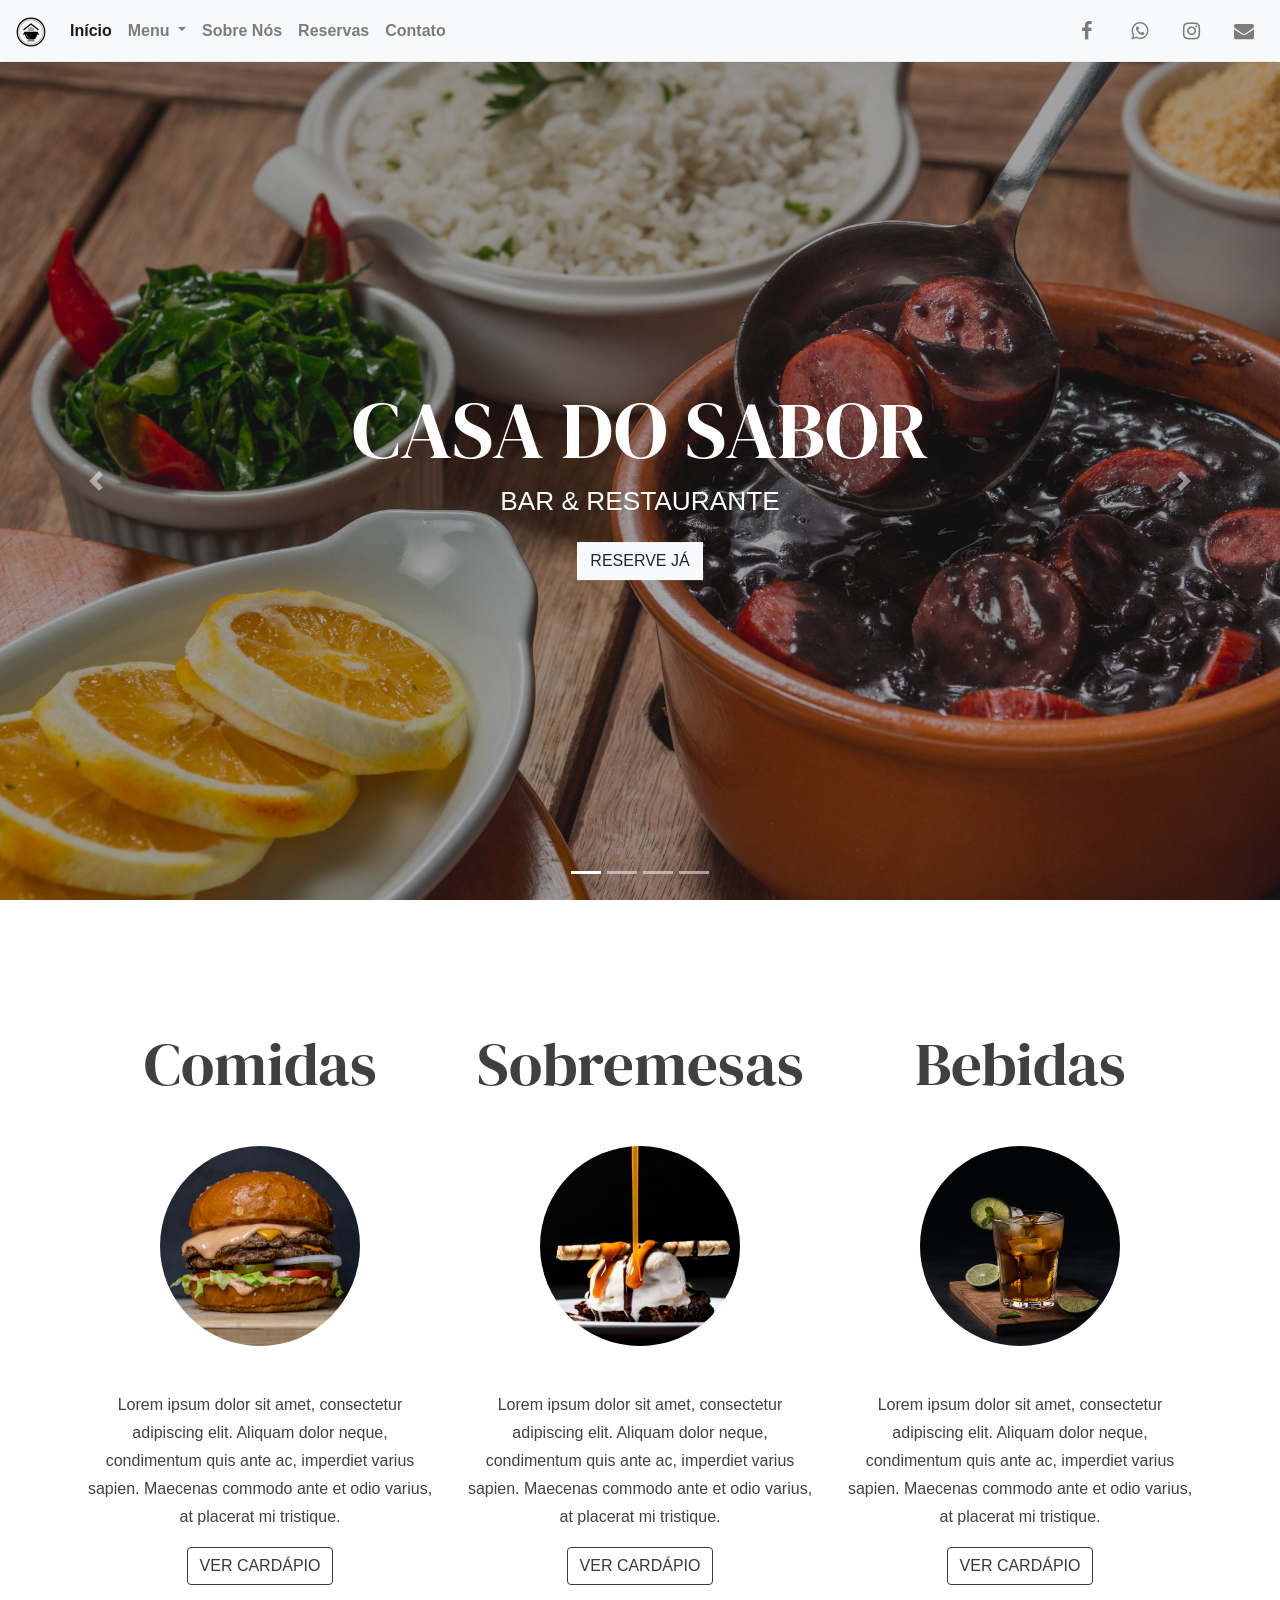
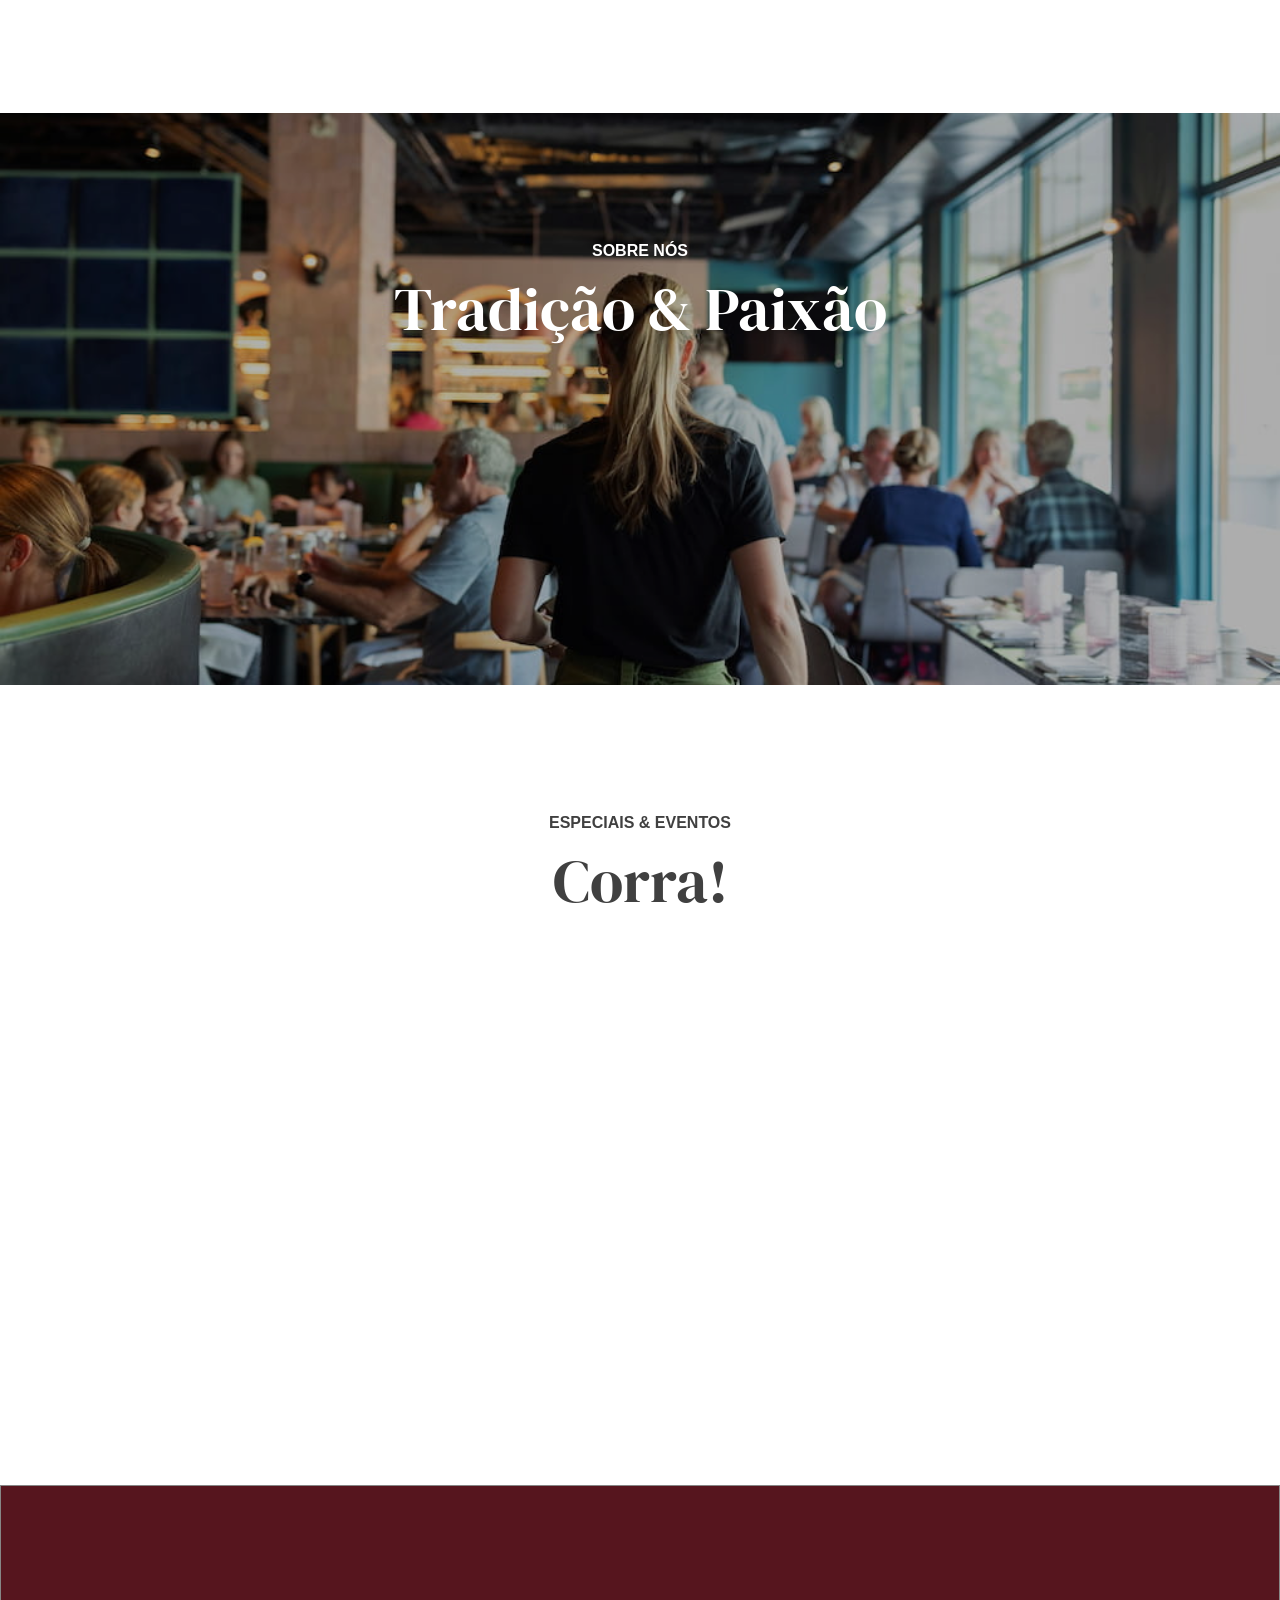
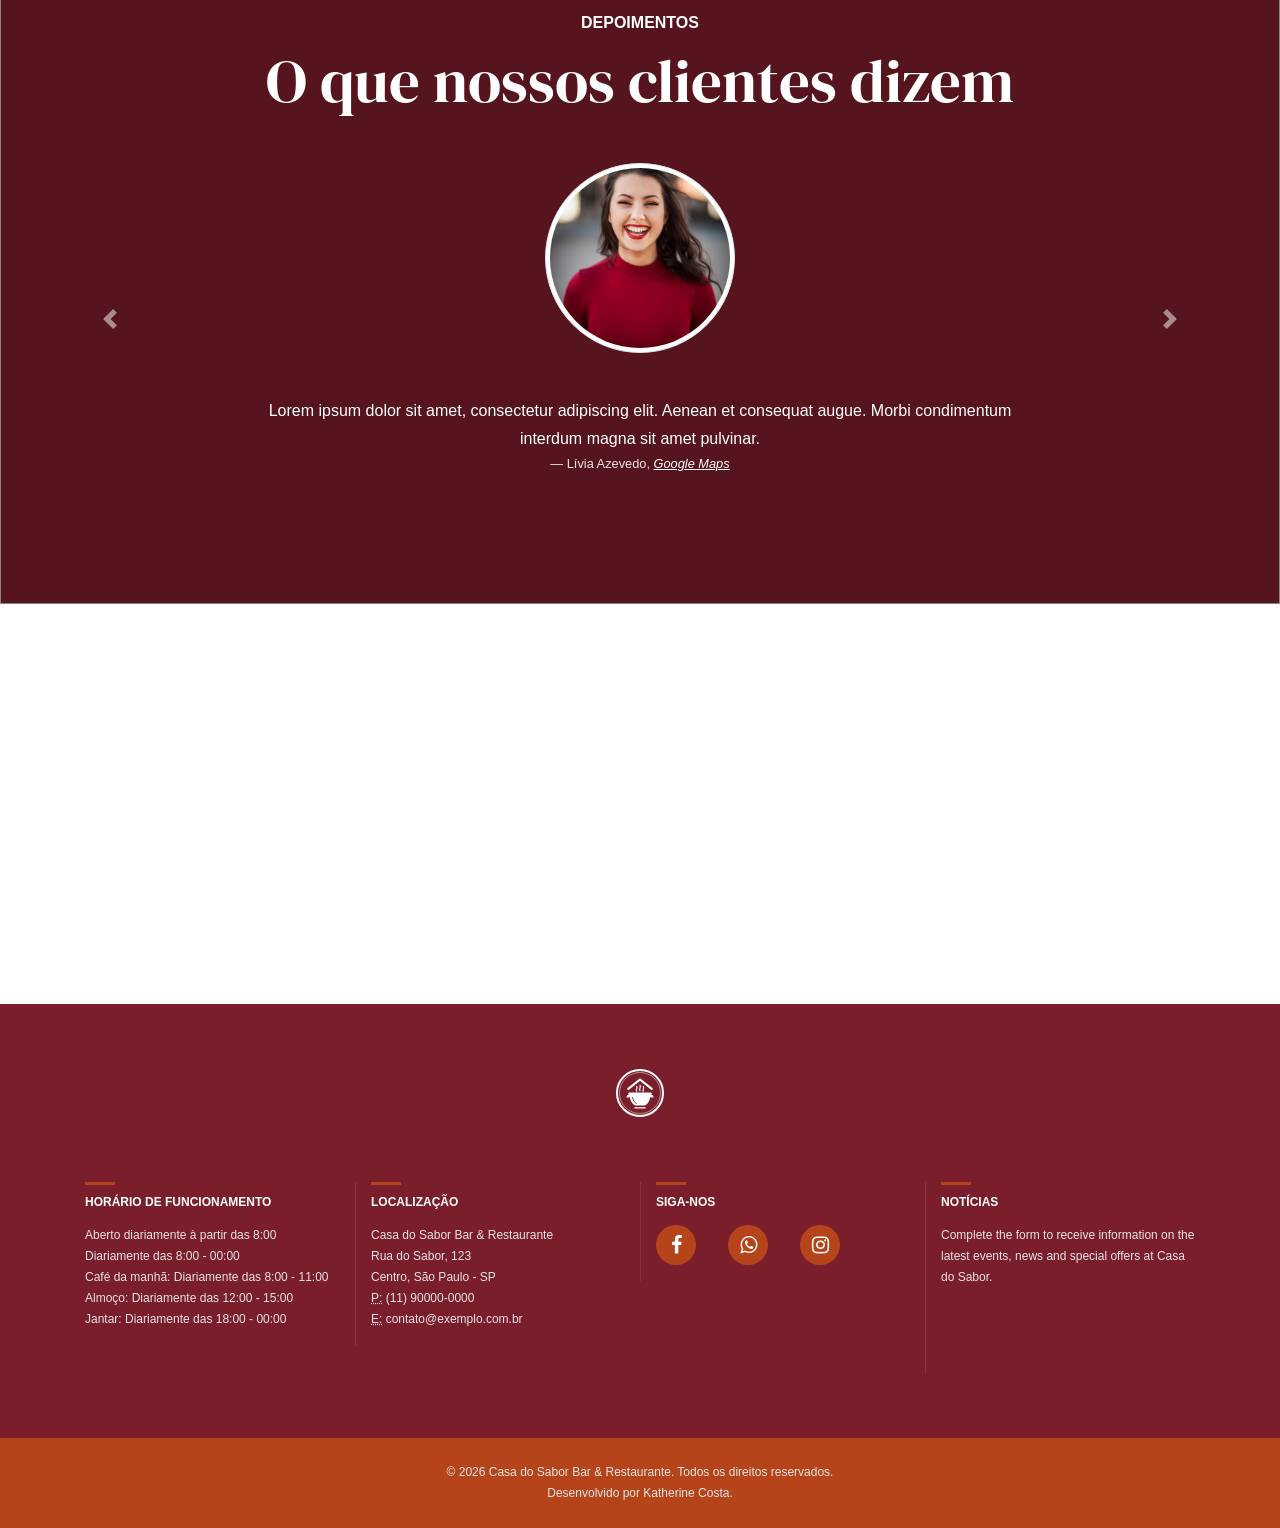
==== index.html @ 22d13a18 "Adding Website Files" ====
<!doctype html>
<html lang="en">
  <head>
    <!-- Required meta tags -->
    <meta charset="utf-8">
    <meta name="viewport" content="width=device-width, initial-scale=1, shrink-to-fit=no">
    <title>Casa do Sabor Bar &amp; Restaurante</title>
    <!-- Web app manifest -->
    <link rel='manifest' href='manifest.json'>
    <!-- Favicon -->
    <link rel="icon" type="image/png" sizes="32x32" href="media/brand/favicon-32x32.png">
    <link rel="icon" type="image/svg+xml" href="media/brand/favicon.svg">
    <link rel="apple-touch-icon" href="media/brand/apple-touch-icon.png">
    <!-- Font Awesome -->
    <link rel="stylesheet" href="https://cdnjs.cloudflare.com/ajax/libs/font-awesome/4.7.0/css/font-awesome.min.css">
    <!-- Google Fonts -->
    <link href="https://fonts.googleapis.com/css?family=DM+Serif+Display" rel="stylesheet">
    <!-- Bootstrap -->
    <link rel="stylesheet" href="css/bootstrap.css">
    <!-- Animate.css -->
    <link rel="stylesheet" href="css/animate.css">
    <!-- Default stylesheet -->
    <link rel="stylesheet" href="css/main.css">
  </head>
  <body id="top">
    <header>
      <!-- NAVBAR -->
      <nav class="navbar navbar-expand-lg navbar-light bg-light fixed-top">
        <a class="navbar-brand animated pulse" href="#">
          <img src="media/brand/logo-dark.svg" width="30" height="30" alt="Logo">
        </a>
        <button class="navbar-toggler" type="button" data-toggle="collapse" data-target="#navbarNav" aria-controls="navbarNav" aria-expanded="false" aria-label="Toggle navigation">
          <span class="navbar-toggler-icon"></span>
        </button>
        <div class="collapse navbar-collapse text-center" id="navbarNav">
          <ul class="navbar-nav">
            <li class="nav-item active">
              <a class="nav-link" href="#">Início <span class="sr-only">(current)</span></a>
            </li>
            <li class="nav-item dropdown">
              <a class="nav-link dropdown-toggle" href="pages/food.html" id="navbarDropdown" role="button" data-toggle="dropdown" aria-haspopup="true" aria-expanded="false">
                Menu
              </a>
              <div class="dropdown-menu text-center text-lg-left" aria-labelledby="navbarDropdown">
                <a class="dropdown-item" href="pages/food.html">Comidas</a>
                <a class="dropdown-item" href="pages/desserts.html">Sobremesas</a>
                <a class="dropdown-item" href="pages/drinks.html">Bebidas</a>
              </div>
            </li>
            <li class="nav-item">
              <a class="nav-link" href="pages/about.html">Sobre Nós</a>
            </li>
           <!-- <li class="nav-item">
              <a class="nav-link" href="pages/album.html">Álbum</a>
            </li> -->
            <li class="nav-item">
              <a class="nav-link" href="pages/reservations.html">Reservas</a>
            </li>
            <li class="nav-item">
              <a class="nav-link" href="pages/contact.html">Contato</a>
            </li>
          </ul>
          <div class="ml-auto">
            <a class="nav-social mr-2" href="https://www.facebook.com/"><i class="fa fa-facebook" aria-hidden="true"></i></a>
            <a class="nav-social mr-2" href="#"><i class="fa fa-whatsapp" aria-hidden="true"></i></a>
            <a class="nav-social mr-2" href="#"><i class="fa fa-instagram" aria-hidden="true"></i></a>
            <a class="nav-social" href="mailto:contato@exemplo.com.br"><i class="fa fa-envelope" aria-hidden="true"></i></a>
          </div>
        </div>
      </nav>
    </header>
    <main>

      <!-- COVER -->
      <div id="cover" class="cover carousel slide" data-ride="carousel">
        <ol class="carousel-indicators">
          <li data-target="#cover" data-slide-to="0" class="active"></li>
          <li data-target="#cover" data-slide-to="1"></li>
          <li data-target="#cover" data-slide-to="2"></li>
          <li data-target="#cover" data-slide-to="3"></li>
        </ol>
        <div class="carousel-inner">
          <div class="dark-overlay carousel-item active">
            <img
              src="media/hero/feijoada.jpg"
              alt="First slide">
            <div class="carousel-caption">
              <h1 class="brand-title display-2 animated fadeInDown">CASA DO SABOR</h1>
              <h4 class="brand-description animated fadeInDown">BAR &amp; RESTAURANTE</h4>
              <a class="mt-3 btn btn-light animated fadeInUp" href="pages/reservations.html" role="button">RESERVE JÁ</a>
            </div>
          </div>
          <div class="dark-overlay carousel-item">
            <img
              src="media/hero/churrasco.jpg"
              alt="Second slide">
            <div class="carousel-caption">
              <h1 class="brand-title display-2 animated fadeInDown">CASA DO SABOR</h1>
              <h4 class="brand-description animated fadeInDown">BAR &amp; RESTAURANTE</h4>
              <a class="mt-3 btn btn-light animated fadeInUp" href="pages/reservations.html" role="button">RESERVE JÁ</a>
            </div>
          </div>
          <div class="dark-overlay carousel-item">
            <img
              src="media/hero/caipirinha.jpg"
              alt="Third slide">
            <div class="container">
              <div class="carousel-caption">
                <h1 class="brand-title display-2 animated fadeInDown">CASA DO SABOR</h1>
                <h4 class="brand-description animated fadeInDown">BAR &amp; RESTAURANTE</h4>
                <a class="mt-3 btn btn-light animated fadeInUp" href="pages/reservations.html" role="button">RESERVE JÁ</a>
              </div>
            </div>
          </div>
          <div class="dark-overlay carousel-item">
            <img
              src="media/hero/sao-paulo.jpg"
              alt="Fourth slide">
            <div class="container">
              <div class="carousel-caption">
                <h1 class="brand-title display-2 animated fadeInDown">CASA DO SABOR</h1>
                <h4 class="brand-description animated fadeInDown">BAR &amp; RESTAURANTE</h4>
                <a class="mt-3 btn btn-light animated fadeInUp" href="pages/reservations.html" role="button">RESERVE JÁ</a>
              </div>
            </div>
          </div>
          <a class="carousel-control-prev" href="#cover" role="button" data-slide="prev">
            <span class="carousel-control-prev-icon" aria-hidden="true"></span>
            <span class="sr-only">Previous</span>
          </a>
          <a class="carousel-control-next" href="#cover" role="button" data-slide="next">
            <span class="carousel-control-next-icon" aria-hidden="true"></span>
            <span class="sr-only">Next</span>
          </a>
        </div>
      </div>


      <!-- MENU -->
      <div class="homepage-menu container text-center">
        <div class="row">
          <div class="col-md-4 homepage-food">
            <h3 class="special-title-2">Comidas</h3>
            <div id="food">
              <img
                data-src="media/menu-cards/hamburguer.jpg"
                width="200"
                height="200"
                alt="Food Menu"
                class="rounded-circle lazyload">
              <p class="homepage-menu-description">
                Lorem ipsum dolor sit amet, consectetur adipiscing elit. Aliquam 
                dolor neque, condimentum quis ante ac, imperdiet varius sapien. 
                Maecenas commodo ante et odio varius, at placerat mi tristique. 
              </p>
              <a class="btn btn-outline-dark" href="pages/food.html" role="button">VER CARDÁPIO</a>
            </div>
          </div>
          <div class="col-md-4 homepage-desserts">
            <h3 class="special-title-2">Sobremesas</h3>
            <div id="desserts">
              <img 
                data-src="media/menu-cards/dessert.jpg"
                width = "200"
                height = "200"
                alt="Desserts Menu"
                class="rounded-circle lazyload">
              <p class="homepage-menu-description">
                Lorem ipsum dolor sit amet, consectetur adipiscing elit. Aliquam 
                dolor neque, condimentum quis ante ac, imperdiet varius sapien. 
                Maecenas commodo ante et odio varius, at placerat mi tristique. 
              </p>
              <a class="btn btn-outline-dark" href="pages/desserts.html" role="button">VER CARDÁPIO</a>
            </div>
          </div>
          <div class="col-md-4 homepage-drinks">
            <h3 class="special-title-2">Bebidas</h3>
            <div id="drinks">
              <img 
                data-src="media/menu-cards/drink.jpg"
                width = "200"
                height = "200"
                alt="Drinks Menu"
                class="rounded-circle lazyload">
              <p class="homepage-menu-description">
                Lorem ipsum dolor sit amet, consectetur adipiscing elit. Aliquam 
                dolor neque, condimentum quis ante ac, imperdiet varius sapien. 
                Maecenas commodo ante et odio varius, at placerat mi tristique. 
              </p>
              <a class="btn btn-outline-dark" href="pages/drinks.html" role="button">VER CARDÁPIO</a>
            </div>
          </div>
        </div>
      </div>
      
      <!-- ABOUT US -->
      <div class="homepage-about-us dark-overlay text-white">
        <img
          sizes="(max-width: 2560px) 100vw, 2560px"
          data-src="media/backgrounds/about-us.jpg"
          alt=""
          class="homepage-about-us-bg lazyload">
        <div class="homepage-about-us-caption">
          <h2 class="special-title-1">SOBRE NÓS</h2>
          <h3 class="special-title-2">Tradição &amp; Paixão</h3>
          <div id="about-description">
            <p class="homepage-about-us-description">
              Lorem ipsum dolor sit amet, consectetur adipiscing elit. Aliquam dolor 
              neque, condimentum quis ante ac, imperdiet varius sapien. Maecenas 
              commodo ante et odio varius, at placerat mi tristique. Etiam et neque 
              et magna finibus vestibulum.
            </p>
            <a class="btn btn-outline-light" href="pages/about.html" role="button">NOSSA HISTÓRIA</a>
          </div>
        </div>
      </div>

      <!-- SPECIAL OFFERS -->
      <div class="homepage-special-offers container">
        <h2 class="special-title-1 text-center">ESPECIAIS &amp; EVENTOS</h2>
        <h3 class="special-title-2 text-center">Corra!</h3>
        <div class="row">
          <div id="card-1" class="col-md-4">
            <div class="card-1 card box-shadow">
              <img
                data-src="media/events/happy-hour.jpg"
                alt="Special offer"
                class="card-img-top border-bottom border-dark lazyload">
              <div class="card-body">
                <h5 class="card-title font-weight-bold">HAPPY HOUR</h5>
                <p class="card-text">
                  Lorem ipsum dolor sit amet, consectetur adipiscing elit. Morbi 
                  lobortis diam in tellus viverra, quis vehicula elit pulvinar.
                </p>
              </div>
            </div>
          </div>
          <div id="card-2" class="col-md-4">
            <div class="card-2 card box-shadow">
              <img
                data-src="media/events/live-music.jpg"
                alt="Special offer"
                class="card-img-top border-bottom border-dark lazyload">
              <div class="card-body">
                <h5 class="card-title font-weight-bold">MÚSICA AO VIVO</h5>
                <p class="card-text">
                  Lorem ipsum dolor sit amet, consectetur adipiscing elit. Morbi 
                  lobortis diam in tellus viverra, quis vehicula elit pulvinar.
                </p>
              </div>
            </div>
          </div>
          <div id="card-3" class="col-md-4">
            <div class="card-3 card box-shadow">
              <img
                sizes="(max-width: 1016px) 100vw, 1016px"
                data-src="media/events/steak-burguer.jpg"
                alt="Special offer"
                class="card-img-top border-bottom border-dark lazyload">
              <div class="top-right"><span class="badge badge-pill badge-danger px-3 py-2">25% DE DESCONTO</span></div>
              <div class="card-body">
                <h5 class="card-title font-weight-bold">HAMBÚRGUER DE CARNE</h5>
                <p class="card-text">
                  Lorem ipsum dolor sit amet, consectetur adipiscing elit. Morbi 
                  lobortis diam in tellus viverra, quis vehicula elit pulvinar.
                </p>
              </div>
            </div>
          </div>
        </div>
      </div>

      <!-- TESTIMONIALS -->
      <div class="homepage-testimonials dark-overlay text-center">
        <img
          data-src="media/backgrounds/spices.jpg"
          alt=""
          class="homepage-testimonials-bg lazyload">
        <div class="homepage-testimonials-caption">
          <h2 class="special-title-1">DEPOIMENTOS</h2>
          <h3 class="special-title-2">O que nossos clientes dizem</h3>
          <div id="homepage-testimonials-carousel" class="homepage-testimonials-carousel carousel slide" data-ride="carousel">
            <div class="carousel-inner">
              <div class="carousel-item active">
                <img 
                  src="media/testimonials/LA.jpg"
                  alt="Testimonial"
                  class="d-block mx-auto rounded-circle img-thumbnail">
                <blockquote>
                  <p class="mb-0">
                    Lorem ipsum dolor sit amet, consectetur adipiscing elit. 
                    Aenean et consequat augue. Morbi condimentum interdum magna 
                    sit amet pulvinar.
                  </p>
                  <footer class="blockquote-footer">Lívia Azevedo, <cite title="Source Title"><a href="#">Google Maps</a></cite></footer>
                </blockquote>
              </div>
              <div class="carousel-item">
                <img 
                  src="media/testimonials/ML.jpg"
                  alt="Testimonial"
                  class="d-block mx-auto rounded-circle img-thumbnail">
                <blockquote>
                  <p class="mb-0">
                    Lorem ipsum dolor sit amet, consectetur adipiscing elit. 
                    Aenean et consequat augue. Morbi condimentum interdum magna 
                    sit amet pulvinar.
                  </p>
                  <footer class="blockquote-footer">Maria Lopes, <cite title="Source Title"><a href="#">Google Maps</a></cite></footer>
                </blockquote>
              </div>
              <div class="carousel-item">
                <img 
                  src="media/testimonials/RS.jpg"
                  alt="Testimonial"
                  class="d-block mx-auto rounded-circle img-thumbnail">
                <blockquote>
                  <p class="mb-0">
                    Lorem ipsum dolor sit amet, consectetur adipiscing elit. 
                    Aenean et consequat augue. Morbi condimentum interdum magna 
                    sit amet pulvinar.
                  </p>
                  <footer class="blockquote-footer">Ricardo Silva, <cite title="Source Title"><a href="#">Google Maps</a></cite></footer>
                </blockquote>
              </div>
              <div class="carousel-item">
                <img 
                  src="media/testimonials/ES.jpg"
                  alt="Testimonial"
                  class="d-block mx-auto rounded-circle img-thumbnail">
                <blockquote>
                  <p class="mb-0">
                    Lorem ipsum dolor sit amet, consectetur adipiscing elit. 
                    Aenean et consequat augue. Morbi condimentum interdum magna 
                    sit amet pulvinar.
                  </p>
                  <footer class="blockquote-footer">Eduardo Santos, <cite title="Source Title"><a href="#">Google Maps</a></cite></footer>
                </blockquote>
              </div>
            </div>
            <a class="carousel-control-prev" href="#homepage-testimonials-carousel" role="button" data-slide="prev">
              <span class="carousel-control-prev-icon" aria-hidden="true"></span>
              <span class="sr-only">Anterior</span>
            </a>
            <a class="carousel-control-next" href="#homepage-testimonials-carousel" role="button" data-slide="next">
              <span class="carousel-control-next-icon" aria-hidden="true"></span>
              <span class="sr-only">Próximo</span>
            </a>
          </div>
        </div>
      </div>

      <!-- GOOGLE MAP -->
      <div id="googleMapContainer" class="homepage-google-map">
        <iframe title="Our location on Google My Maps" class="google-map lazyload" data-src="https://www.google.com/maps/embed?pb=!1m18!1m12!1m3!1d14630.61202062715!2d-46.64863273233676!3d-23.544979639628664!2m3!1f0!2f0!3f0!3m2!1i1024!2i768!4f13.1!3m3!1m2!1s0x94ce5853d96a1441%3A0xebba5cad95ff31bb!2sZona%20Central%20de%20S%C3%A3o%20Paulo%20-%20Rep%C3%BAblica%2C%20S%C3%A3o%20Paulo%20-%20SP%2C%2001037-010!5e0!3m2!1spt-BR!2sbr!4v1790630411864!5m2!1spt-BR!2sbr"></iframe>
      </div>

    </main>

    <footer class="page-footer">
      <div class="container">
        <a class="navbar-brand animated pulse d-block text-center m-0 p-0" href="#">
          <img src="media/brand/logo-light.svg" width="50" height="50" alt="Logo">
        </a>
        <div class="row">
          <div class="col-md-3">
            <h5 class="page-footer-title">HORÁRIO DE FUNCIONAMENTO</h5>
            <p class="mb-0">Aberto diariamente à partir das 8:00</p> 
            <p class="mb-0">Diariamente das 8:00 - 00:00</p> 
            <p class="mb-0">Café da manhã: Diariamente das 8:00 - 11:00</p> 
            <p class="mb-0">Almoço: Diariamente das 12:00 - 15:00</p>
            <p>Jantar: Diariamente das 18:00 - 00:00</p>
          </div>
          <div class="col-md-3 h-100 border-left-custom">
            <h5 class="page-footer-title mt-3 mt-md-0">LOCALIZAÇÃO</h5>
            <address>
              Casa do Sabor Bar &amp; Restaurante<br>
              Rua do Sabor, 123<br>
              Centro, São Paulo - SP<br>
              <abbr title="Phone">P:</abbr> (11) 90000-0000<br>
              <abbr title="Email">E:</abbr> contato@exemplo.com.br
            </address>
          </div>
          <div class="col-md-3 h-100 border-left-custom">
            <h5 class="page-footer-title mt-3 mt-md-0">SIGA-NOS</h5>
            <div class="mb-3">
              <a class="footer-social" href="#" aria-label="facebook"><i class="fa fa-facebook" aria-hidden="true"></i></a>
              <a class="footer-social" href="#" aria-label="whatsapp"><i class="fa fa-whatsapp" aria-hidden="true"></i></a>
              <a class="footer-social" href="#" aria-label="instagram"><i class="fa fa-instagram" aria-hidden="true"></i></a>
            </div>
          </div>
          <div class="col-md-3 h-100 border-left-custom">
            <h5 class="page-footer-title mt-3 mt-md-0">NOTÍCIAS</h5>
            <p>
              Complete the form to receive information on the latest events,
              news and special offers at Casa do Sabor.
            </p>
            <form id="newsletter-form">
              <label class="sr-only" for="formEmail">E-mail</label>
              <input type="email" class="form-control form-control-sm rounded" id="formEmail" placeholder="nome@exemplo.com">
              <button type="submit" class="btn btn-sm btn-outline-light btn-block mt-2">Inscreva-se</button>
            </form>
          </div>
        </div>
      </div>
      <div class="page-footer-copyright container-fluid text-center">
        © 2026 Casa do Sabor Bar &amp; Restaurante. Todos os direitos reservados.<br>
        Desenvolvido por Katherine Costa.
      </div>
    </footer>
    <a id="back-to-top" class="back-to-top smooth-scroll" href="#top">
      <i class="fa fa-long-arrow-up" aria-hidden="true"></i>
    </a>
    <!-- lazySizes -->
    <script src="js/lazysizes.min.js" async=""></script>
    <!-- jQuery -->
    <script
      src="https://code.jquery.com/jquery-3.3.1.min.js"
      integrity="sha256-FgpCb/KJQlLNfOu91ta32o/NMZxltwRo8QtmkMRdAu8="
      crossorigin="anonymous">
    </script>
    <!-- Bootstrap -->
    <script 
      src="https://maxcdn.bootstrapcdn.com/bootstrap/4.0.0/js/bootstrap.min.js" 
      integrity="sha384-JZR6Spejh4U02d8jOt6vLEHfe/JQGiRRSQQxSfFWpi1MquVdAyjUar5+76PVCmYl" 
      crossorigin="anonymous">
    </script>
    <script src="js/site.js"></script>
    <script src="js/homepage-animations.js"></script>
  </body>
</html>
---- css/main.css ----
/*
 * GLOBAL
 */
:root { 
  --bg-color: #FFF6E6 !important;
  --main-bg-color: #7B1E2B;
  --secondary-bg-color: #B5441B;
  --secondary-bg-dark: #913616; /* banner fold shade */
  --secondary-bg-darker: #481B0B; /* banner tail shade */
  --highlight: #B5441B; 
  --hover: #8E3414; 
}

html {
  font-size: 1rem;
}

body {
  font-size: 1rem;
  color: #404040;
  line-height: 1.75;
  font-family: -apple-system, BlinkMacSystemFont, "Segoe UI", Roboto, Oxygen-Sans, Ubuntu, Cantarell, "Helvetica Neue", sans-serif;
  font-weight: 400;
  padding-top: 62px;
}

label {
  font-weight: 700;
}

.homepage-google-map {
  height: 400px;
  overflow: hidden;
}

.google-map {
  height: 446px;
  width: 100%;
  position: relative;
  top: -46px;
  pointer-events: none;
  outline: none;
  border: none;
}

.google-map.enable-zoom-scrolling {
  pointer-events: auto;
}

/* Google map sidebar */
#featurecardPanel > div > div > div.qqvbed-tJHJj {
  background-color: var(--highlight) !important;
}

input, textarea {
  border-radius: 0 !important;
}

a, a:hover {
  color: inherit;
}

.back-to-top {
  display: none;
  position: fixed;
  z-index: 1;
  bottom: 0;
  right: 0;
  margin: 0 auto;
  width: 40px;
  height: 40px;
  background-color: var(--highlight);
  transition: all 0.3s ease-in-out;
  opacity: 0.5;
  text-align: center;
  line-height: 40px;
}

.back-to-top:hover {
  background-color: var(--hover);
  opacity: 1;
}

.back-to-top i {
  color: #fff;
  font-size: 20px;
}

/* 
 * HELPER CLASSES
 */

.special-title-1 {
  margin-bottom: .8rem;
  font-size: 1rem;
  font-weight: 700;
}

.special-title-2 {
  font-family: 'DM Serif Display', serif;
  margin-bottom: 2.8rem;
  font-size: 2.8rem;
}

.banner {
  font-size: 18px;
  font-weight: 700;
  color: #fff;
  line-height: 60px;
  position: relative;
  margin: 0 auto;
  display: block;
  width: 235px;
  height: 60px;
  border: 1px solid var(--secondary-bg-dark);
  text-align: center;
  color: #fff;
  background: var(--secondary-bg-color);
  border-radius: 4px;
  box-shadow: 0 0 30px rgba(0,0,0,.15) inset, 0 6px 10px rgba(0,0,0,.15);
}

.banner::before, .banner::after {
  content: '';
  position: absolute;
  z-index: -1;
  left: -37px;
  top: 24px;
  display: block;
  width: 60px;
  height: 0px;
  border: 30px solid var(--secondary-bg-color);
  border-right: 20px solid var(--secondary-bg-darker);
  border-bottom-color: var(--secondary-bg-dark);
  border-left-color: transparent;
  transform: rotate(-5deg);
}

.banner::after {
  left: auto;
  right: -37px;
  border-left: 20px solid var(--secondary-bg-darker);
  border-right: 30px solid transparent;
  transform: rotate(5deg);
}

.box-shadow {
  box-shadow: 0 0.28rem 0.78rem rgba(0, 0, 0, .05);
}

/*
 * NAVBAR
 */

.navbar {
  box-shadow: 0 2px 2px -2px rgba(0,0,0,.2);
}

.nav-link, .dropdown-item {
  font-weight: 700;
}

.dropdown-item.active, .dropdown-item:active {        /* added */
  background-color: var(--highlight);                 /* added: terracotta instead of Bootstrap blue #007bff */
  color: #fff;                                        /* added */
}

/*
 * COVER
 */

 .cover .carousel-item > img {
  min-width: 100%;
  height: calc(100vh - 62px);
  object-fit: cover;
}

.cover .carousel-caption {
  bottom: initial;
  top: 50%;
  transform: translateY(-50%);
  color: #fff;
}

.cover .carousel-caption > a {
  border-radius: 0;
}

.dark-overlay::after {
  content: ' ';
  width: 100%;
  height: 100%;
  background: #000;
  opacity: 0.3;
  position: absolute;
  left: 0;
  top: 0;
}

.brand-title {
  font-family: 'DM Serif Display', serif; /*changed: was 'Federicka the Great', cursive */
  /* font size = min font size + (max font size - min font size) * (100vw - min viewport size) / (max viewport size - min viewport size) */
  font-size: calc(50px + (120 - 50) * (100vw - 320px)/(2560 - 320));
}

.brand-description {
  /* font size = min font size + (max font size - min font size) * (100vw - min viewport size) / (max viewport size - min viewport size) */
  font-size: calc(16px + (40 - 16) * (100vw - 320px)/(2560 - 320));
}

/*
 * HOMEPAGE-MENU
 */
.homepage-menu {
  padding-top: 8rem;
  padding-bottom: 8rem;
}

.homepage-menu-description {
  margin-top: 2.8rem;
}

.homepage-desserts, .homepage-drinks {
  margin-top: 8rem;
}

/* 
 * HOMEPAGE-ABOUT-US
 */

.homepage-about-us {
  overflow: hidden;
  position: relative;
  background-color: var(--main-bg-color); /* changed, its was #001F40 */
}

.homepage-about-us-bg {
  position: absolute;
  top: 0;
  left: 0;
  min-width: 100%;
  object-fit: cover;
  height: 100%;
}

.homepage-about-us-caption {
  text-align: center;
  position: relative;
  margin: 8rem 1rem;
  z-index: 1;
}

.homepage-about-us-description {
  max-width: 50em;
  margin: 0 auto 2.8rem;
}

/* 
 * HOMEPAGE-SPECIALS & EVENTS
 */

.homepage-special-offers {
  padding-top: 8rem;
  padding-bottom: 8rem;
}

.homepage-special-offers .card-img-top {
  aspect-ratio: 3/2;
  object-fit: cover;
}

.card-2, .card-3 {
  margin-top: 2.8rem;
}

.top-right {
  position: absolute;
  top: 8px;
  right: 16px;
}

/* 
 * HOMEPAGE-TESTIMONIALS
 */

.homepage-testimonials {
  overflow: hidden;
  position: relative;
  background-color: var(--main-bg-color); /* changed, it was #001F40 */
  color: #fff;
}

.homepage-testimonials-bg {
  position: absolute;
  top: 0;
  left: 0;
  min-width: 100%;
  object-fit: cover;
  height: 100%;
}

.homepage-testimonials-caption {
  position: relative;
  margin: 8rem 1rem;
  z-index: 1;
}

.homepage-testimonials-caption img.rounded-circle {  
  aspect-ratio: 1 / 1;                               
  object-fit: cover; 
  max-width: 190px;
}
.homepage-testimonials blockquote {
  max-width: 50em;
  margin: 2.8rem auto 0 auto;
}

.homepage-testimonials blockquote footer {
  color: #e6e6e6;
}

.homepage-testimonials blockquote footer a {
  color: #fff;
  text-decoration: underline;
}

.homepage-testimonials blockquote footer a:hover {
  text-decoration: none;
}

/* 
 * FOOTER
 */

.page-footer {  
  color: #E5E5E5;
  padding-top: 4rem;
  font-size: 0.75rem;
  text-align: center;
  background: var(--main-bg-color);
  line-height: 1.75;
}

.page-footer > .container {
  padding-bottom: 4rem;
}

.page-footer .row {
  padding-top: 4rem;
}

.page-footer-title {
  font-size: .75rem;
  font-weight: 700;
  color: #fff;
  margin-bottom: 1rem;
}

.border-left-custom {
  border-left: none;
}

.page-footer-copyright {
  position: relative;
  z-index: 2;
  background: var(--secondary-bg-color);
  padding-top: 1.5rem;
  padding-bottom: 1.5rem;
}

.page-footer a {
  text-decoration: underline;
}

.page-footer a:hover {
  text-decoration: none;
}

/* 
 * NAVBAR SOCIAL
 */

.nav-social {
  display: inline-block;
  width: 40px;
  height: 40px;
  line-height: 43px;
  transition: all 0.3s ease-in-out;
}

.nav-social:hover {
  transform: scale(1.1) rotate(360deg);
}

.nav-social i {
  font-size: 20px;
  transition: all 0.3s ease-in-out;
  color: rgba(0, 0, 0, .5);
}

.nav-social i:hover {
  color: rgba(0, 0, 0, .7);
}

/*
 * FOOTER SOCIAL
 */
.footer-social {
  display: inline-block;
  width: 40px;
  height: 40px;
  background-color: var(--highlight);
  transition: all 0.3s ease-in-out;
  text-align: center;
  line-height: 47px;
  border-radius: 50%;
}

.footer-social:hover {
  background-color: var(--hover);
  transform: scale(1.1) rotate(360deg);
}

.footer-social i {
  color: #fff;
  font-size: 20px;
}

.footer-social:not(:first-child) {
  margin-left: 2.8rem;
}

/* 
 * CONTACT SOCIAL
 */

 .contact-social {
  display: inline-block;
  width: 40px;
  height: 40px;
  line-height: 43px;
}

.contact-social i {
  font-size: 20px;
  color: rgba(255, 255, 255, 1);
  transition: all 0.3s ease-in-out;
}

.contact-social i:hover {
  transform: scale(1.1) rotate(360deg);
}

/* 
 * ABOUT
 */

 .about-jumbotron {
  text-align: center;
  overflow: hidden;
  position: relative;
  background-color: var(--main-bg-color);
  border-radius: 0%;
  height:  calc(100vh - 62px);
}

.about-jumbotron-bg {
  position: absolute;
  top: 0;
  left: 0;
  width: 100%;
  object-fit: cover;
  height: 100%;
  z-index: 0;
}

.about-jumbotron-caption {
  position: absolute;
  z-index: 1;
  top: 50%;
  left: 50%;
  margin-right: -50%;
  transform: translate(-50%, -50%);
}

.about-jumbotron h2 {
  margin-bottom: .8rem;
}

.about-arrow {
  display: inline-block;
  width: 50px;
  height: 50px;
  position: absolute;
  bottom: -160px;
  left: calc(50% - 25px);
}

.about-arrow .fa-angle-down {
  line-height: 50px;
  font-size: 4em !important;
  transition: all 0.3s ease-in-out;
}

.about-history {
  padding-top: 8rem;
  padding-bottom: 8rem;
}

.about-history-title h3, .about-job-openings-title h3 {
  font-family: 'DM Serif Display', serif;
  margin-bottom: 1rem;
  color: var(--highlight);
  font-size: 1.8rem;
}

.about-history-title p, .about-job-openings-title p {
  font-size: 2.8rem;
}

.about-horizontal-rule {
  margin-top: 0;
  margin-bottom: 0;
}

.about-job-openings {
  padding-top: 8rem;
  padding-bottom: 8rem;
}

/* 
 * RESERVATIONS
 */

.reservations-description {
  text-align: center;
  padding-top: 8rem;
  padding-bottom: 8rem;
  max-width: 50em;
}

.reservations-form {
  overflow: hidden;
  position: relative;
  background-color: var(--main-bg-color);
}

.reservations-form-bg {
  position: absolute;
  top: 0;
  left: 0;
  min-width: 100%;
  object-fit: cover;
  height: 100%;
}

.reservations-form > form {
  position: relative;
  z-index: 1;
  color: #fff;
  max-width: 50em;
  margin-top: 0;
  padding-top: 8rem;
  padding-bottom: 8rem;
}

.reservations-form ::placeholder {
  color: #d9d9d9 !important;
}

.reservations-form form {
  max-width: 50em;
  margin: 0 auto;
}

.reservations-form label {
  color: white;
}

.reservations-form input, .reservations-form textarea {
  background: none !important;
  border: 3px solid white !important;
  color: #d9d9d9 !important;
}

.reservations-form input:focus, .reservations-form textarea:focus {   /* added */
  box-shadow: 0 0 0 0.2rem rgba(181, 68, 27, 0.5);                     /* added: terracotta glow */
}
 
/* 
 * CONTACT
 */

.contact-directions {
  text-align: center;
  padding-top: 8rem;
  padding-bottom: 8rem;
  max-width: 50em;
}

.contact-directions > dl > dt:nth-child(3) {
  margin-top: 2.8rem;
}

.contact-horizontal-rule {
  margin-top: 0;
  margin-bottom: 0;
}

.contact-information-wrapper {
  overflow: hidden;
  position: relative;
  background-color: var(--main-bg-color);
}

.contact-information-wrapper-bg {
  position: absolute;
  top: 0;
  left: 0;
  min-width: 100%;
  object-fit: cover;
  height: 100%;
}

.contact-information {
  position: relative;
  z-index: 1;
  color: #fff;
  max-width: 50em;
  margin-top: 0;
  padding-top: 8rem;
  padding-bottom: 8rem;
}

.contact-form ::placeholder {
  color: rgba(255, 255, 255, .7) !important;
}

.contact-form label {
  color: #fff;
}

.contact-form input, .contact-form textarea {
  background: none !important;
  border: 3px solid #fff !important;
  color: rgba(255, 255, 255, 1);
}

.contact-form input:focus, .contact-form textarea:focus {
  color: rgba(255, 255, 255, 1);
  box-shadow: 0 0 0 0.2rem rgba(181, 68, 27, 0.5);   /* added: terracotta glow instead of Bootstrap blue */
}

.contact-details {
  border: none;
  margin-top: 2.8rem;
}

.contact-details h6 {
  font-weight: 700;
}

/*
 * FOOD MENU
 */

.food-jumbotron {
  text-align: center;
  overflow: hidden;
  position: relative;
  background-color: var(--main-bg-color);
  border-radius: 0%;
  height:  calc(100vh - 62px);
}

.food-jumbotron-bg {
  position: absolute;
  top: 0;
  left: 0;
  min-width: 100%;
  object-fit: cover;
  height: 100%;
}

.food-jumbotron-caption {
  position: absolute;
  z-index: 1;
  top: 50%;
  left: 50%;
  margin-right: -50%;
  transform: translate(-50%, -50%);
}

.menu-icon {
  max-width: 45px; 
}

.menu-icon-text {
  display: none;
}

.food-jumbotron h1 {
  margin-bottom: 2.8rem;
}

.food-category {
  padding-top: 8rem;
}

.food-category h2 {
  margin-bottom: 2.8rem;
}

.menu-item {
  padding: 2.8rem 0;
}

.food-image {
  margin-bottom: 2.8rem;
  text-align: center;
}

.food-image img {
  object-fit: cover;
  width: 150px;
  height: 150px; 
}

.food-title {
  font-size: 1rem;
  font-weight: 700;
  margin-bottom: 1rem;
}

.food-title:before {
  position: absolute;
  top: 12px;
  left: 20px;
  right: 20px;
  height: 1px;
  border-top: 2px dotted rgba(0,0,0,1);
  display: block;
  content: '';
}

.food-name {
  position: relative;
  padding-right: 15px;
  background: #fff;
}

.food-price {
  position: relative;
  padding-left: 15px;
  background: #fff;
}

.food-ingredients {
  margin-bottom: 0;
}

.food-horizontal-rule {
  margin: 0;
}

/*
 * DRINKS MENU
 */

.drinks-jumbotron {
  text-align: center;
  overflow: hidden;
  position: relative;
  background-color: var(--main-bg-color);
  border-radius: 0%;
  height:  calc(100vh - 62px);
}

.drinks-jumbotron-bg {
  position: absolute;
  top: 0;
  left: 0;
  min-width: 100%;
  object-fit: cover;
  height: 100%;
}

.drinks-jumbotron-caption {
  position: absolute;
  z-index: 1;
  top: 50%;
  left: 50%;
  margin-right: -50%;
  transform: translate(-50%, -50%);
}

.drinks-jumbotron h1 {
  margin-bottom: 2.8rem;
}

.drinks-descriptions {
  max-width: 50em;
}

.drink-category {
  padding-top: 8rem;
}

.drink-category h2 {
  margin-bottom: 2.8rem;
}

.drink-title {
  font-size: 1rem;
  font-weight: 700;
  margin-bottom: 1rem;
  position: relative;
}

.drink-title:before {
  position: absolute;
  top: 12px;
  left: 20px;
  right: 20px;
  height: 1px;
  border-top: 2px dotted rgba(0,0,0,1);
  display: block;
  content: '';
}

.drink-name {
  position: relative;
  padding-right: 15px;
  background: #fff;
}

.drink-price {
  position: relative;
  padding-left: 15px;
  background: #fff;
}

.drink-ingredients {
  margin-bottom: 0;
}

.drink-horizontal-rule {
  margin: 0;
}

/*
 * DESSERTS MENU
 */

.desserts-jumbotron {
  text-align: center;
  overflow: hidden;
  position: relative;
  background-color: var(--main-bg-color);
  border-radius: 0%;
  height:  calc(100vh - 62px);
}

.desserts-jumbotron-bg {
  position: absolute;
  top: 0;
  left: 0;
  width: 100%;
  object-fit: cover;
  height: 100%;
  z-index: 0;
}

.desserts-jumbotron-caption {
  position: absolute;
  z-index: 1;
  top: 50%;
  left: 50%;
  margin-right: -50%;
  transform: translate(-50%, -50%);
}

.desserts-jumbotron h1 {
  margin-bottom: 0; /* changed, it was 2.8rem */
}

.desserts-descriptions {
  max-width: 50em;
}

.dessert-category {
  padding-top: 8rem;
}

.dessert-category h2 {
  margin-bottom: 2.8rem;
}

.dessert-image img {
  object-fit: cover;
  width: 150px;
  height: 150px; 
}

.dessert-image {
  margin-bottom: 2.8rem;
  text-align: center;
}

.dessert-title {
  font-size: 1rem;
  font-weight: 700;
  margin-bottom: 1rem;
}

.dessert-title:before {
  position: absolute;
  top: 12px;
  left: 20px;
  right: 20px;
  height: 1px;
  border-top: 2px dotted rgba(0,0,0,1);
  display: block;
  content: '';
}

.dessert-name {
  position: relative;
  padding-right: 15px;
  background: #fff;
}

.dessert-price {
  position: relative;
  padding-left: 15px;
  background: #fff;
}

.dessert-ingredients {
  margin-bottom: 0;
}

.dessert-horizontal-rule {
  margin: 0;
}

/*
 * MEDIA QUERIES
 */

/* Small devices (phones, 576px and up) */
@media (min-width: 576px) {
  .menu-icon-text {
    display: block;
  }
}
 
/* Medium devices (tablets, 768px and up) */
@media (min-width: 768px) {
  .homepage-desserts, .homepage-drinks {
    margin-top: 0;
  }

  .card-2, .card-3 {
    margin-top: 0;
  }

  .desserts, .drinks, .contact-details {
    margin-top: 0;
  }

  .menu-icon {
    max-width: 60px; 
  }

  .contact-details {
    border-left: 1px solid rgba(255, 255, 255, 1);
  }

  .border-left-custom {
    border-left: 1px solid rgba(255, 255, 255, 0.1) !important;
  }

  .page-footer {
    text-align: left;
  }

  .page-footer input:focus {                           /* added */
  border-color: var(--highlight);                    /* added: terracotta border instead of Bootstrap blue #80bdff */
  box-shadow: 0 0 0 0.2rem rgba(181, 68, 27, 0.5);   /* added: terracotta glow instead of Bootstrap blue */
  }

  .page-footer-title::before {
    content: '';
    width: 30px;
    border-top: var(--highlight);
    border-top-style: solid;
    border-top-width: 3px;
    display: block;
    margin-bottom: 10px;
  }

  .footer-title-h5::before {
    content: '';
    display: block;
    width: 30px;
    border-top: 3px solid var(--highlight);
    margin-bottom: .8rem;
  }

  .page-footer .row {
    padding-left: initial;
    padding-right: initial;
  }

  .footer-social:not(:first-child) {
    margin-left: 0.7rem;
  }
  
  .food-image {
    margin-bottom: 0;
  }

  .dessert-image {
    margin-bottom: 0;
  }

  .special-title-2 {
    font-size: 3.8rem;
  }
}

/* Large devices (desktops, 992px and up) */
@media (min-width: 992px) {
  .footer-social:not(:first-child) {
    margin-left: 1.8rem;
  }
}

/* Phones - Landscape Mode */
@media only screen and (min-width: 560px) and (max-width: 850px) and (orientation: landscape) { 
  .food-jumbotron h1, .desserts-jumbotron h1, .drinks-jumbotron h1 {
    margin-bottom: 1rem;
    font-size: 25px;
  }
  .about-arrow {
    display: none;
  }
}
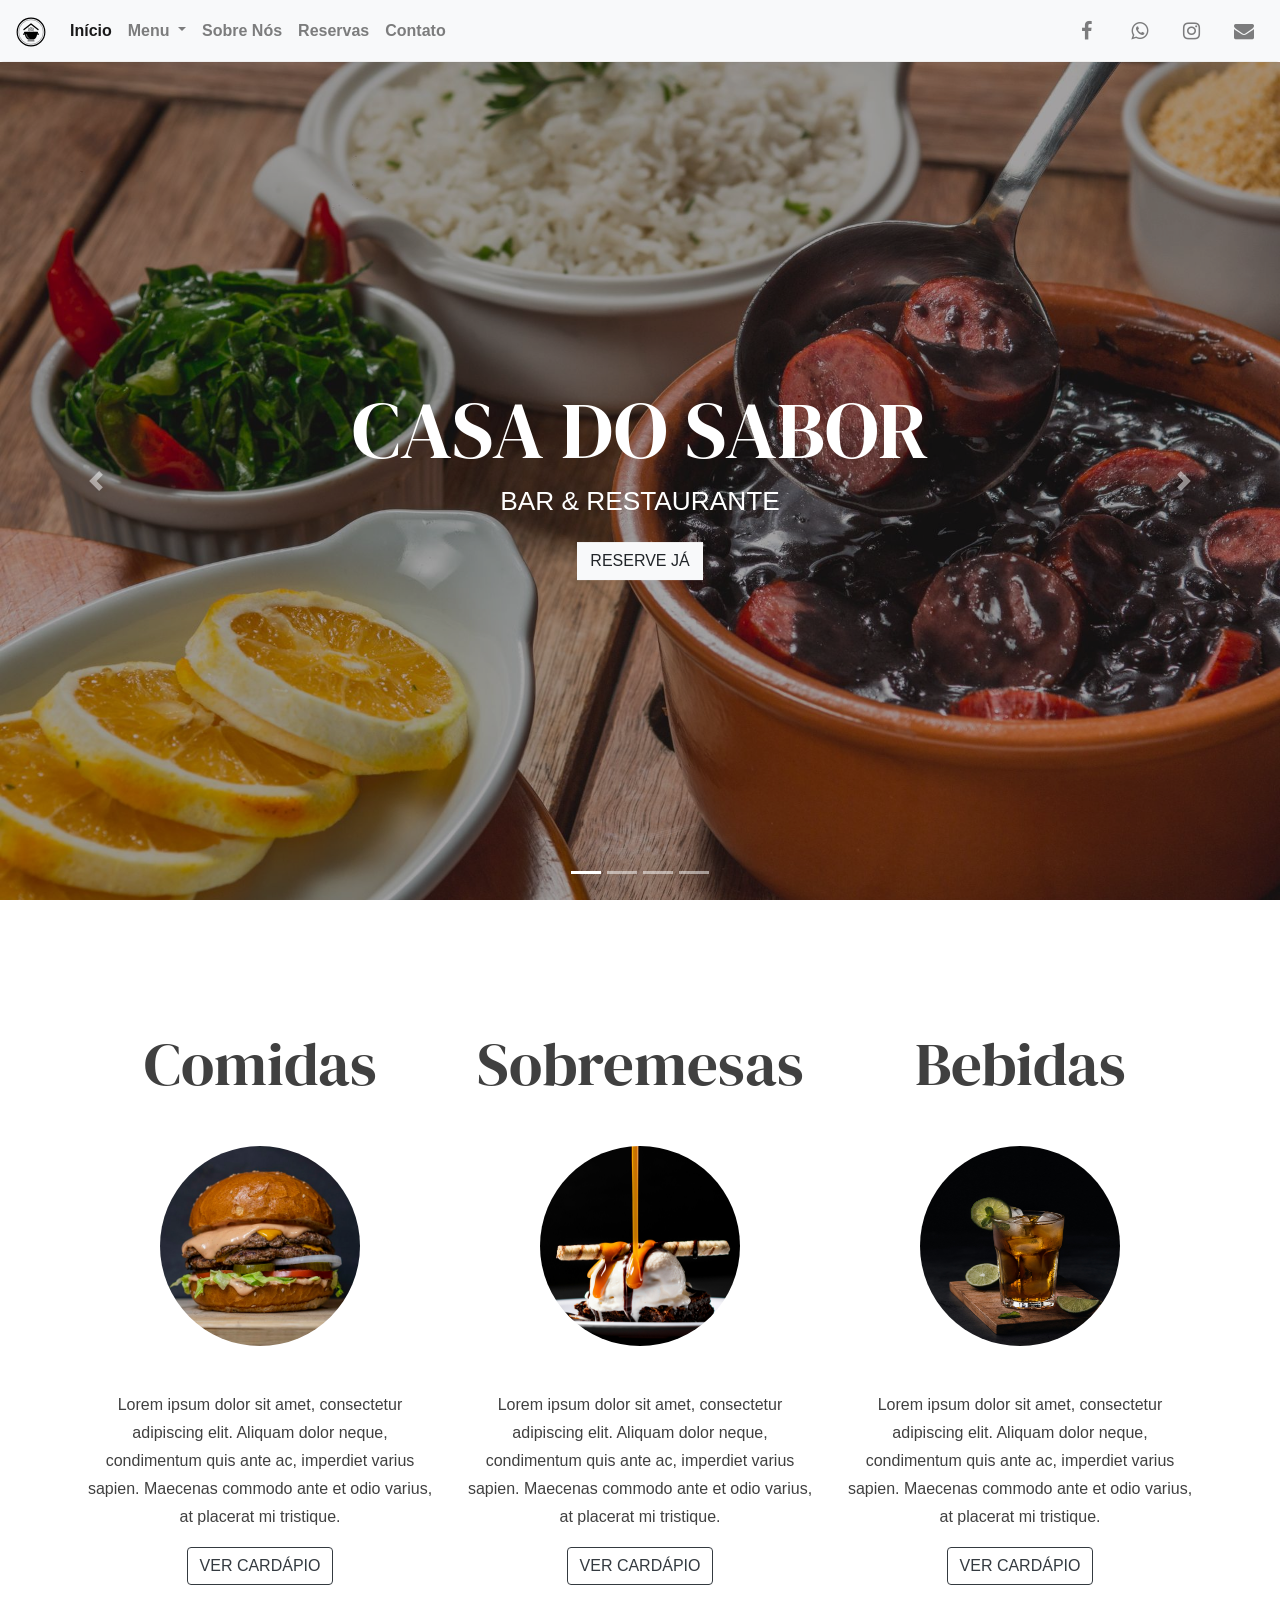
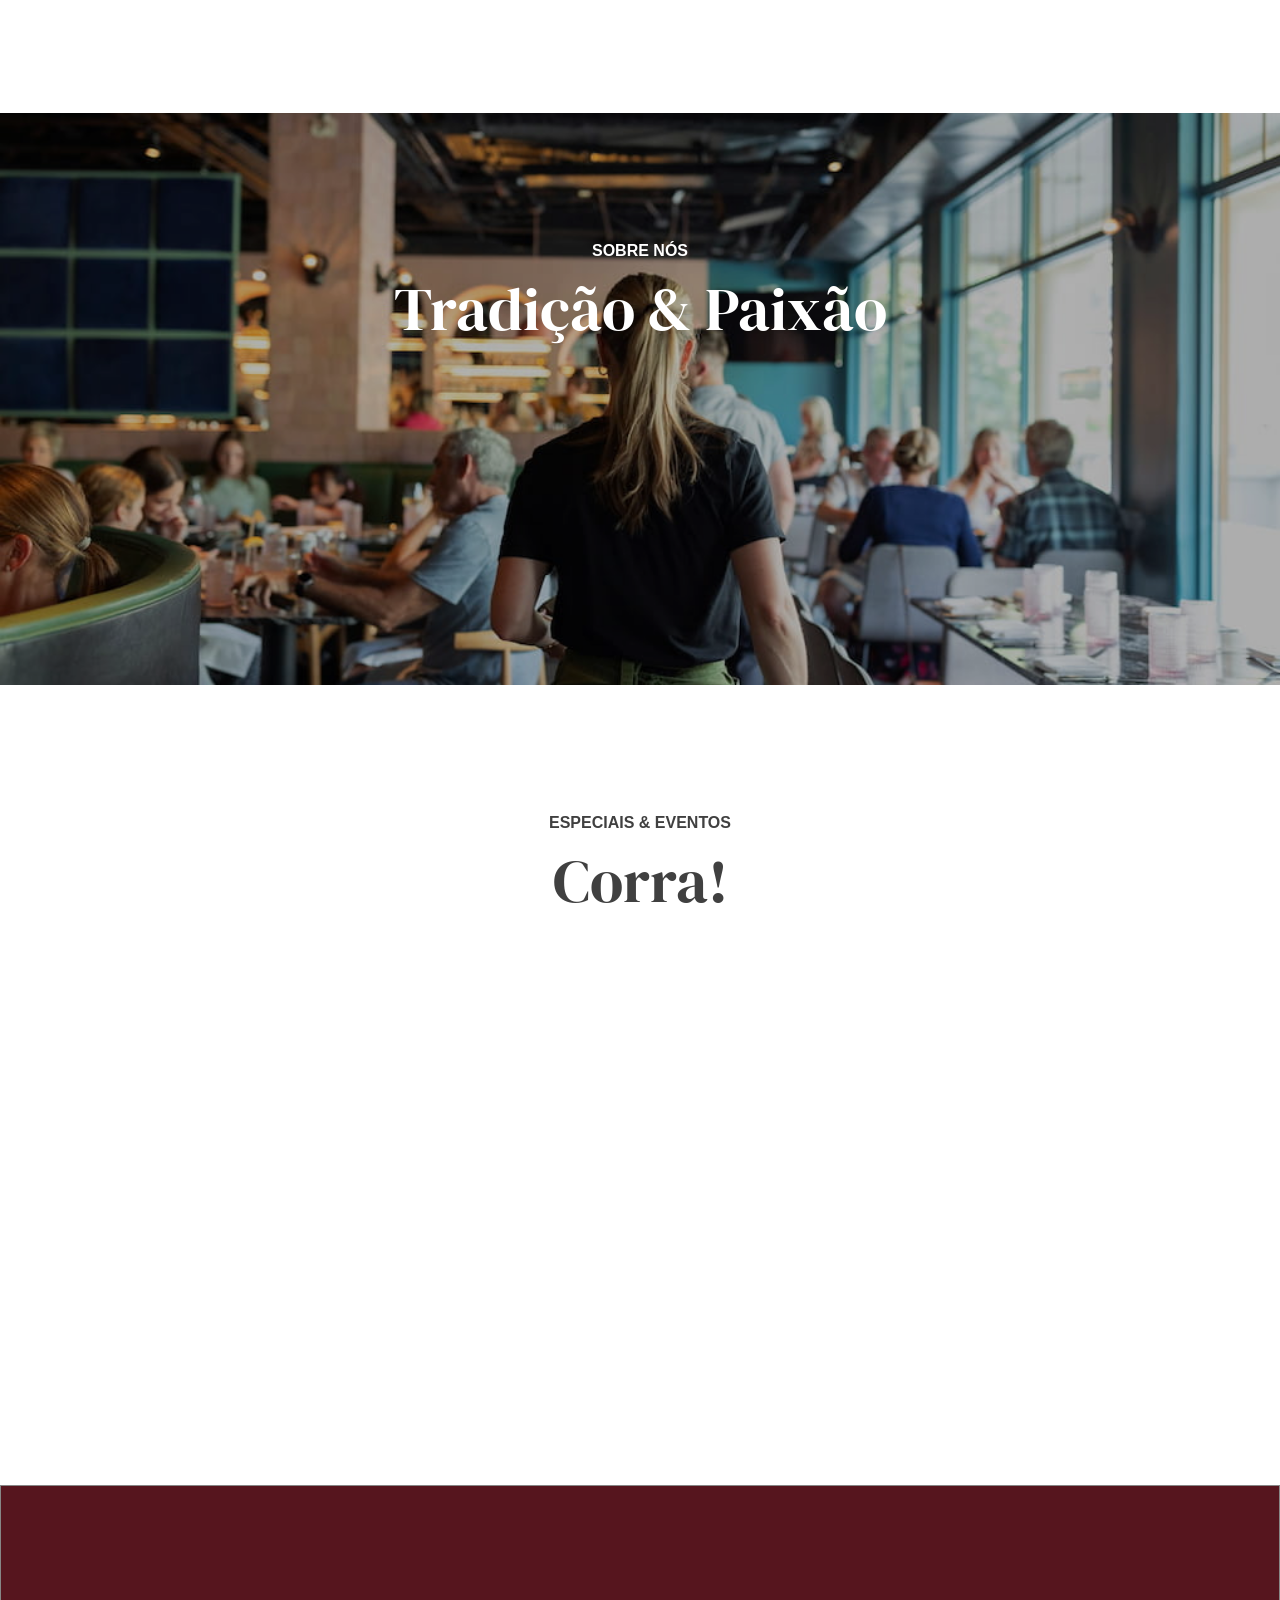
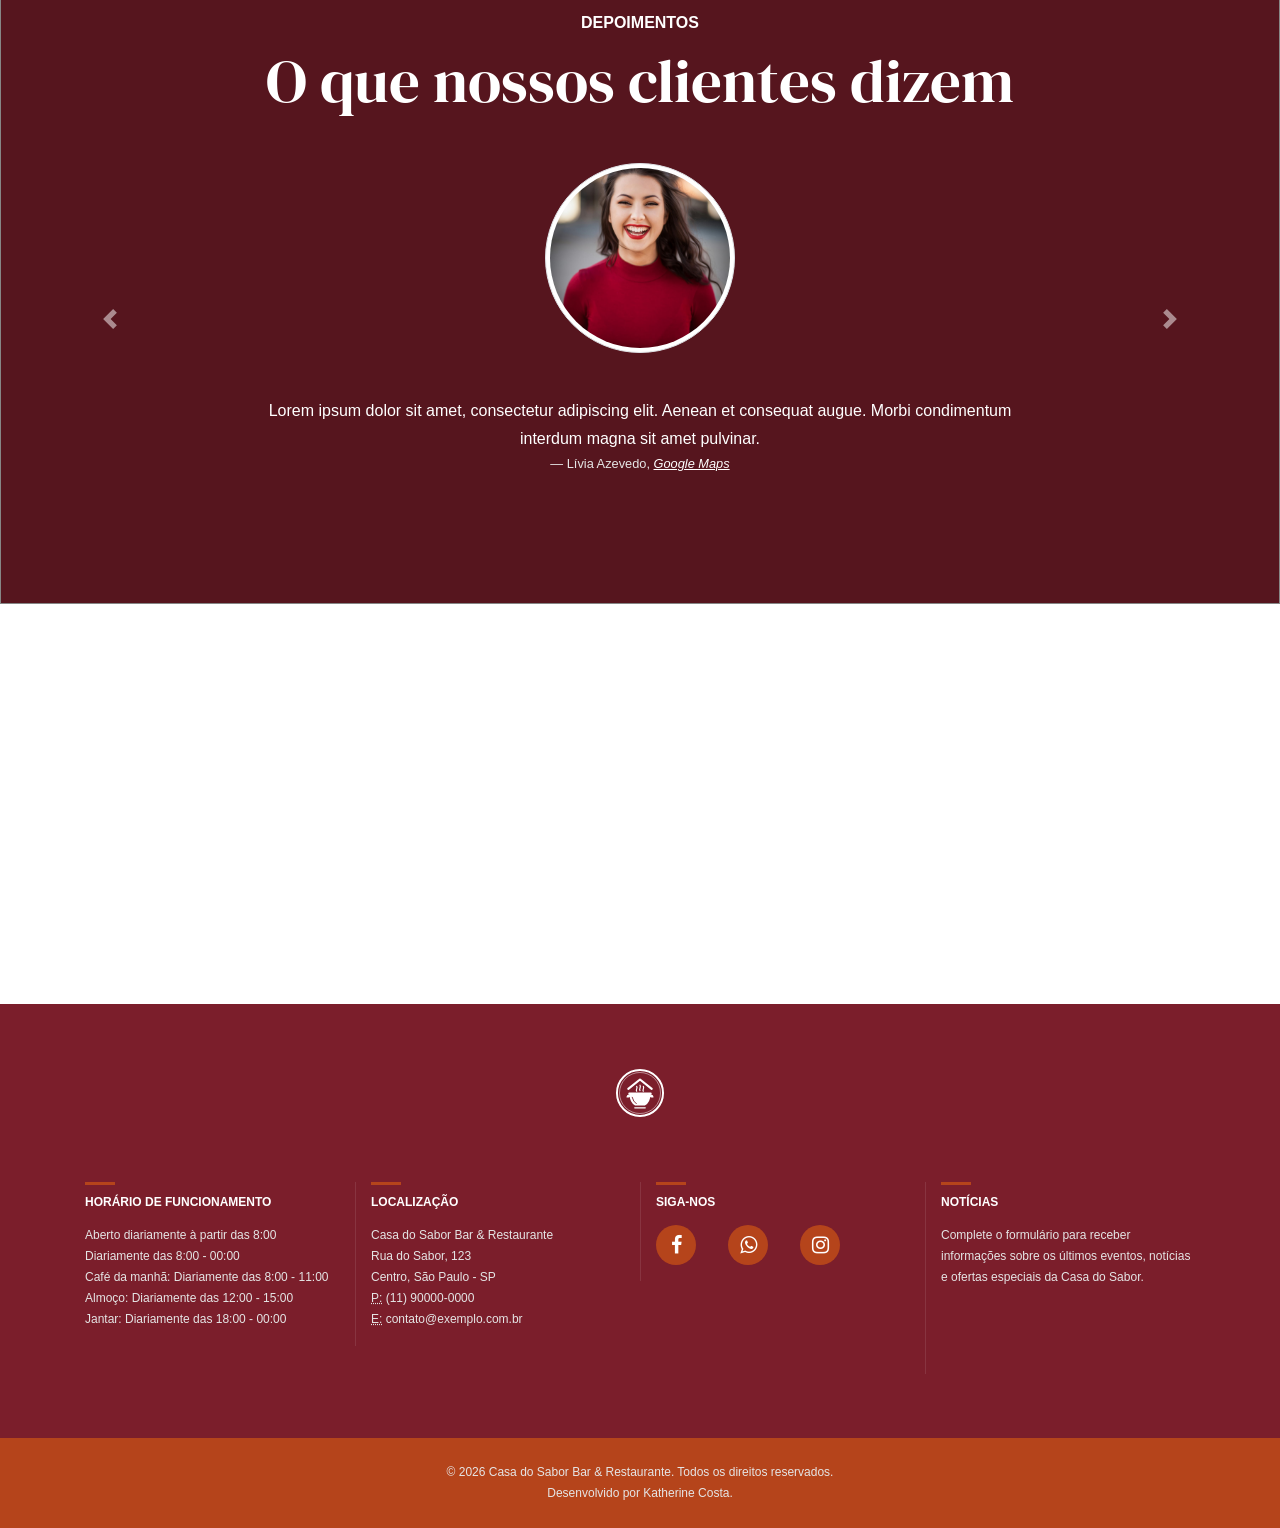
==== commit fb0ea42c: "Fixed form text index.html" ====
--- a/index.html
+++ b/index.html
@@ -392,8 +392,8 @@
           <div class="col-md-3 h-100 border-left-custom">
             <h5 class="page-footer-title mt-3 mt-md-0">NOTÍCIAS</h5>
             <p>
-              Complete the form to receive information on the latest events,
-              news and special offers at Casa do Sabor.
+              Complete o formulário para receber informações sobre os últimos eventos,
+              notícias e ofertas especiais da Casa do Sabor.
             </p>
             <form id="newsletter-form">
               <label class="sr-only" for="formEmail">E-mail</label>
